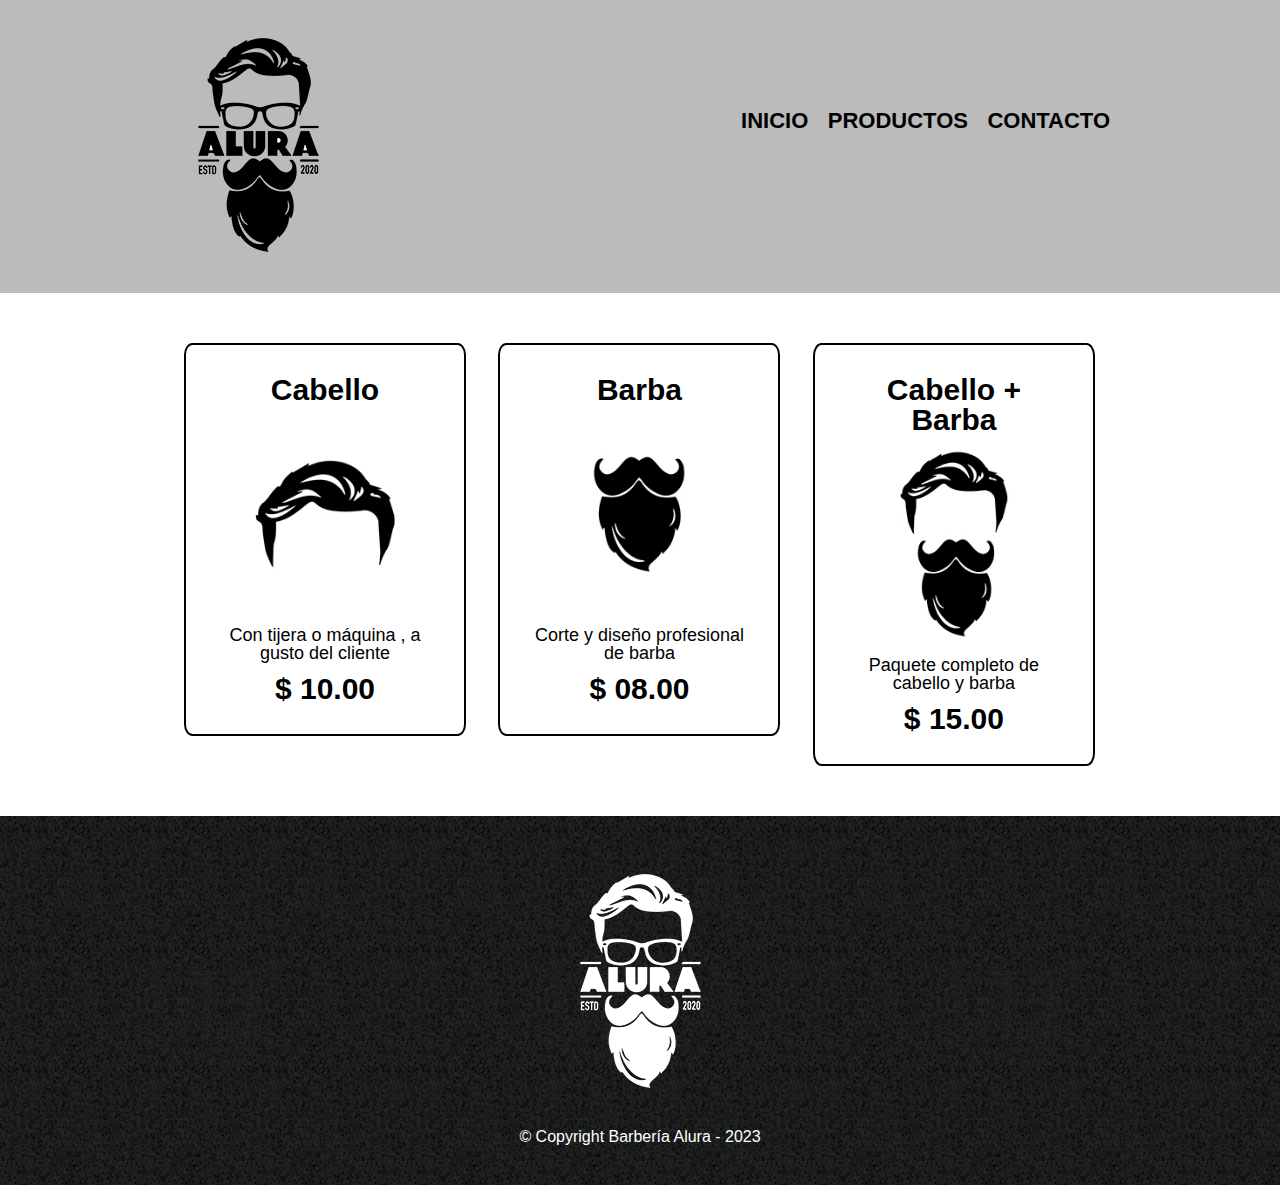
==== index.html @ a6b9d548 "se modificaron los nombres de la lista en nav" ====
<!DOCTYPE html>
<html lang="en">
<head>
    <meta charset="UTF-8">
    <meta http-equiv="X-UA-Compatible" content="IE=edge">
    <meta name="viewport" content="width=device-width, initial-scale=1.0">
    <link rel="stylesheet" href="reset.css">
    <link rel="stylesheet" href="productos.css">
    
    <title>branches git</title>
</head>
<body>
    <header>
        <div class="caja">
            <h1>
                <img src="imagenes/logo.png" alt="">
            </h1>
            <nav>
                <ul>
                    <li><a href="home.html">Inicio</a></li>
                    <li><a href="index.html">Productos</a></li>
                    <li><a href="Contacto.html">Contacto</a></li>
                </ul>
            </nav>
        </div>
    </header>
    
    <main id="prod">
        <ul>
            <li>
                <h2>Cabello</h2>
                <img src="imagenes/cabello.jpg" alt="">
                <p class="prod-descripcion">Con tijera o máquina , a gusto del cliente</p>
                <p class="prod-precio">$ 10.00</p>  
            </li>
            <li>
                <h2>Barba</h2>
                <img src="imagenes/barba.jpg" alt="">
                <p class="prod-descripcion">Corte y diseño profesional de barba</p>
                <p class="prod-precio">$ 08.00</p> 
            </li>
            <li>
                <h2>Cabello + Barba</h2>
                <img src="imagenes/cabello+barba.jpg" alt="">
                <p class="prod-descripcion">Paquete completo de cabello y barba</p>
                <p class="prod-precio">$ 15.00</p> 
            </li>
        </ul>
    </main>

    <footer>
        <img src="imagenes/logo-blanco.png" alt="">
        <p>&copy; Copyright Barbería Alura - 2023</p>
    </footer>
</body>
</html>
---- productos.css ----
header {
    background: #bbbbbb;
}

body {
    font-family: 'montserrat',sans-serif;
}
header nav ul li{
    display: inline;
    margin-left: 15px;
}
header nav a{
    text-decoration: none;
    color: black;
    text-transform: uppercase;
    font-weight: bold;
    font-size: 22px;
    
}
header nav a:hover{

    color: rgb(139, 128, 26);

}

header nav {
    position: absolute;
    top: 110px;
    right: 0;
}

.caja {
    position: relative;
    width: 940px;
    padding: 20px 0;
    margin: 0 auto;
}

#prod ul li {
    display: inline-block;
    text-align: center;
    width: 30%;
    vertical-align: top;
    padding: 30px;
    margin: 0 14px;
    box-sizing: border-box; 
    border: 2px solid black;
    border-radius: 3% ;
}
#prod ul :hover {
    border-color:  rgb(139, 128, 26);
}
#prod ul :hover h2 {
    font-size: 40px;
}
#prod ul :active {
    border-color:  rgb(26, 139, 77);
}
#prod ul {
    width: 940px;
    padding: 50px;
    margin: 0 auto;
}
#prod ul li h2 {
    font-size: 30px;
    font-weight: bold;
   
}
#prod .prod-descripcion {
    font-size: 18px;
}

#prod .prod-precio {
    font-size: 30px;
    font-weight: bold;
    margin-top: 12px;
}
#prod ul li img {
    width: 100%;
}

footer {
    text-align: center;
    background-image: url(imagenes/bg.jpg);
    padding: 40px;
    color: white;
}
footer p {
    margin-top: 20px;
    font-size: 16px;
}

/*unicode--table.com // para los simbolos unicos */

/*Css del Home*/
#banner {
    width: 100%;
}
.principal {
    padding: 2em 0;
    background: #FEFEFE;
    width: 60%;
    margin: 0 auto;
}


#caracteristicas section h1 {
    text-align: center;
    font-size: 2.5em;
    margin-bottom: 1em;
    clear: left;
}

#caracteristicas section p {
    margin-bottom: 1.5em;
}

#caracteristicas section strong {
    font-weight: bold;
}

#caracteristicas section em {
    font-style:italic ;
}


.utensilios {
    width: 120px;
    float: left;
    margin:  20px 20px 20px 0;
}

.diferencias section h1 {
    text-align: center;
    font-size: 2.5em;
    margin-bottom: 1em;
    clear: left;
}


.mapa h3 {
    text-align: center;
    font-size: 2.5em;
    margin-bottom: 1em;
}
.mapa {
    padding: 3em 0;
    width: 100%;
    /*background: linear-gradient(60deg,yellow 30%,blue ,red);*/
    background: linear-gradient(#FEFEFE,#888888)
}



.mapa .mapa-contenido {
    width: 60%;
    margin: 0 auto;
}
.mapa p {
    text-align: center;
    margin-bottom: 10px;
    text-shadow: 10px 10px 10px rgb(100, 96, 96);
}
.diferencias {
    padding: 3em 0;
    background: #888888;
    box-shadow: inset 0 0 30px #d6caca;
}
.diferencias .video  {
    width: 560px;
    margin: 1.5em  auto;
}
.contenido-diferenciales {
    width: 640px;
    margin: 0 auto;
   
}

.contenido-diferenciales .lista-diferenciales {
    width: 40%;
    display: inline-block;
    vertical-align: top;
    
}
.contenido-diferenciales img {
    width: 60%;
    transition: 300ms;
    box-shadow: 10px 10px 20px #000000,-10px -10px 20px #524747;
    /*https://developer.mozilla.org/en-US/docs/Web/CSS/CSS_Backgrounds_and_Borders/Box-shadow_generator*/
    /*para practicar con las sombras*/
}
.contenido-diferenciales img:hover {
    opacity:  50%;
}
.items {
    line-height: 1.5em;
}

.items::before{
    content: "✦";
}
.items:first-child{
    font-weight: bold ;
}

/*
main > p { esto es para modificar al elemento hijo que ese padre main no la jerarquia
    background-color: red;
}

img + p { modifica el elemnto p que este al mismo nivel de jerarquia de la imagen solo al siguiente
    background: red;
}

img ~ p { modifica el elemnto p que este al mismo nivel de jerarquia de la imagen todos 
    background: red;
}

.principal p:not(.ej){lo que hace es coger todos los elementos y con el not digo cual no quiero que tenga este estilo
    background: red;
}
*/

@media screen and (max-width:480px){
    body {
        background: red;
    }
    .caja,.principal ,.mapa,  .contenido-diferenciales img , .diferencias ,.contenido-diferenciales{
        width: auto;
    }
    .mapa-contenido{
        width: auto !important;
    }
    .caja h1 {
        text-align: center;
    
        
    }
    .caja nav {
        position:static ;
    }
    .contenido-diferenciales ,.contenido-diferenciales img{
        width: 100%;
    }
    .video {
        width: 100% !important;
    }
    
}
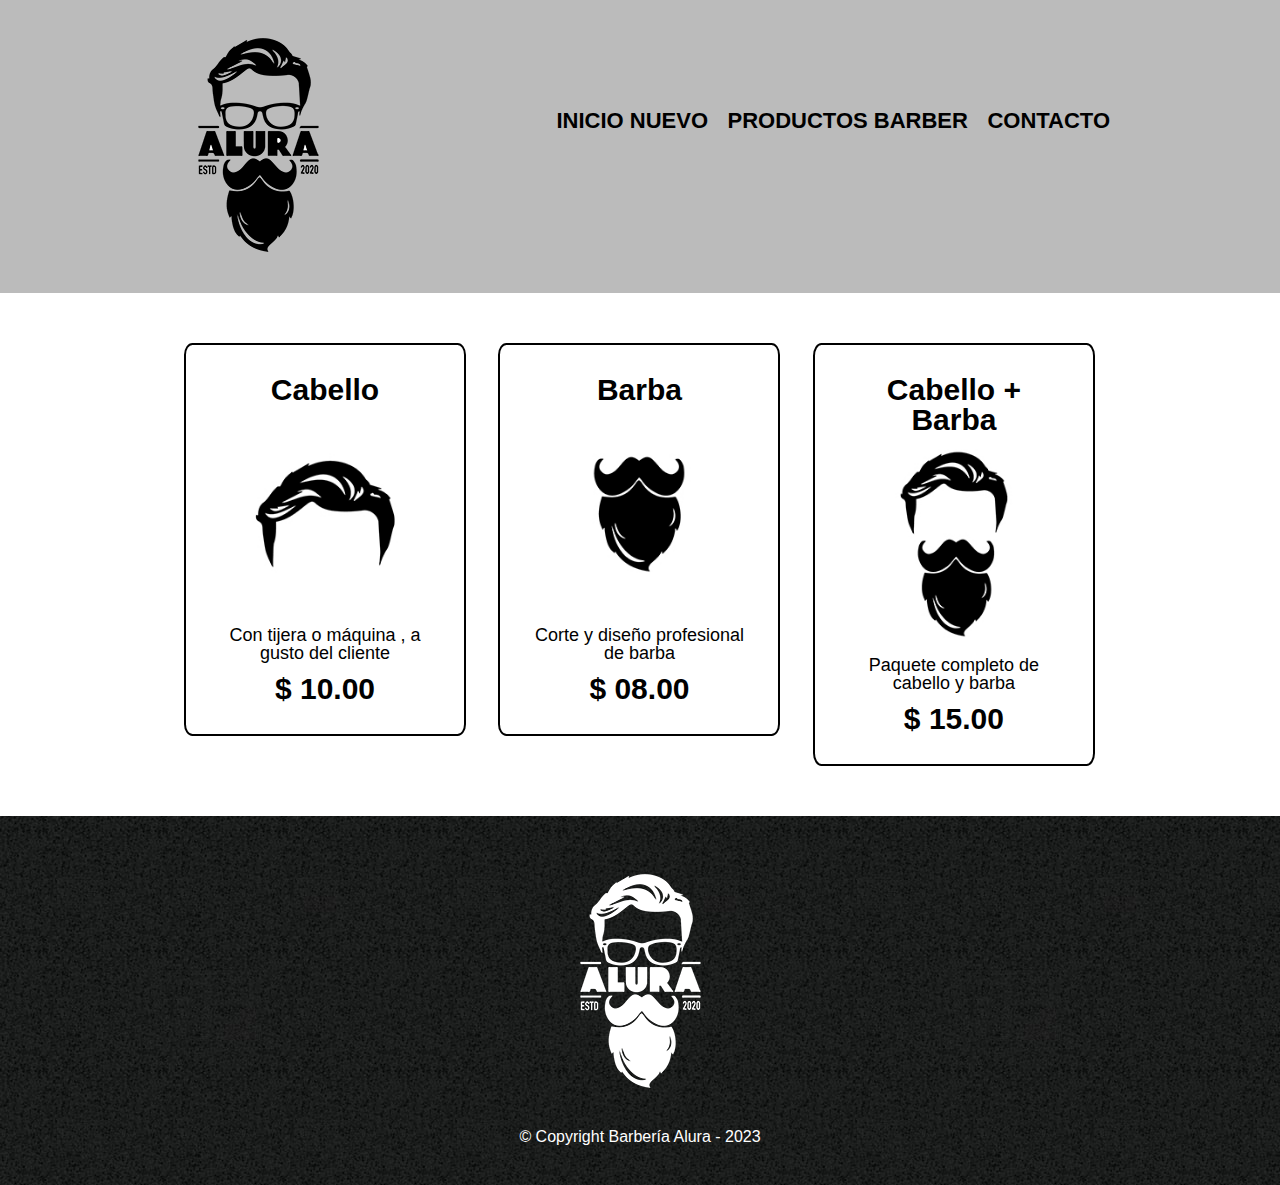
==== commit bc9c2a26: "Revert "se modificaron los nombres de la lista en nav"" ====
--- a/index.html
+++ b/index.html
@@ -17,8 +17,8 @@
             </h1>
             <nav>
                 <ul>
-                    <li><a href="home.html">Inicio</a></li>
-                    <li><a href="index.html">Productos</a></li>
+                    <li><a href="home.html">Inicio Nuevo</a></li>
+                    <li><a href="index.html">Productos barber</a></li>
                     <li><a href="Contacto.html">Contacto</a></li>
                 </ul>
             </nav>
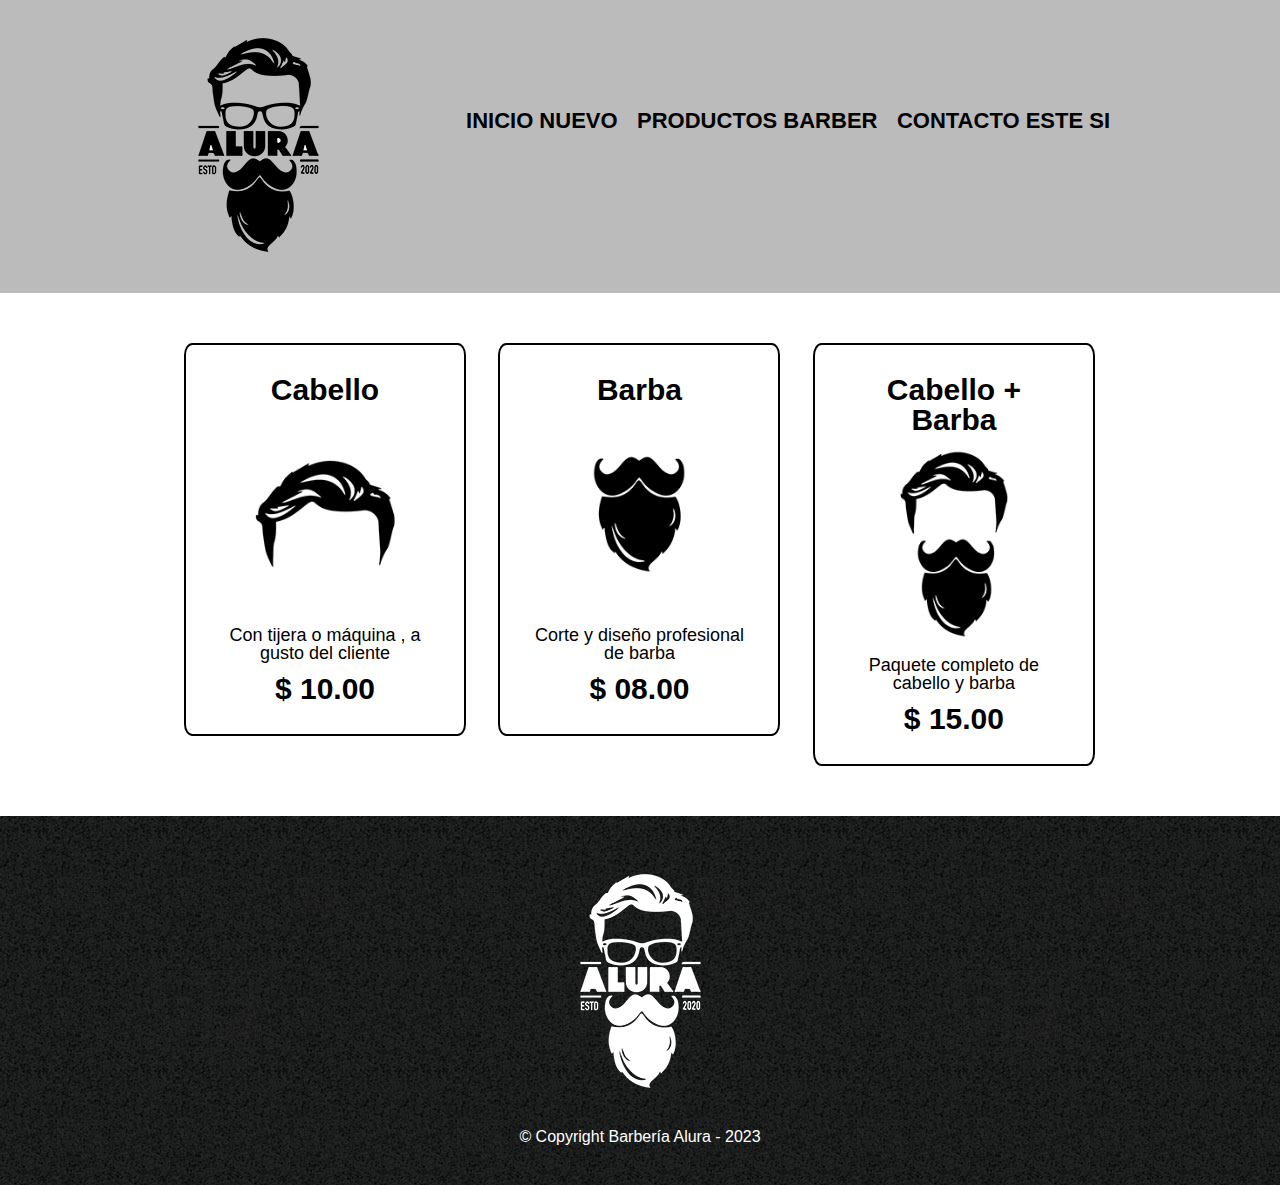
==== commit f03c485a: "se modifico el nombre de contactos" ====
--- a/index.html
+++ b/index.html
@@ -19,7 +19,7 @@
                 <ul>
                     <li><a href="home.html">Inicio Nuevo</a></li>
                     <li><a href="index.html">Productos barber</a></li>
-                    <li><a href="Contacto.html">Contacto</a></li>
+                    <li><a href="Contacto.html">Contacto este si</a></li>
                 </ul>
             </nav>
         </div>
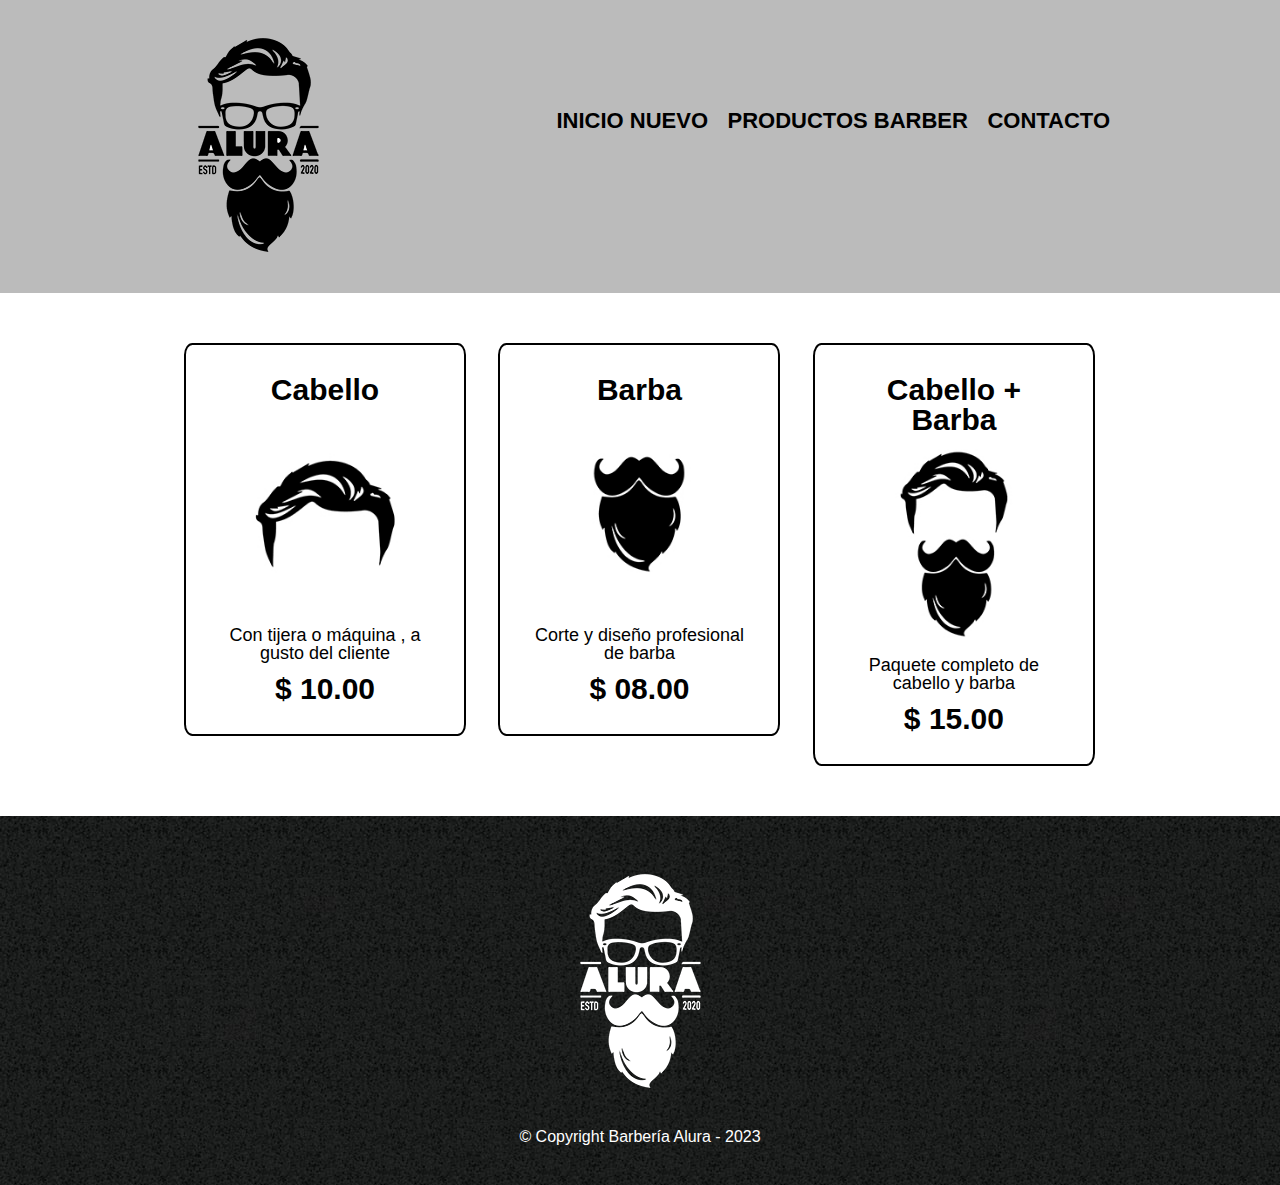
==== commit d66b4026: "Revert "se modifico el nombre de contactos"" ====
--- a/index.html
+++ b/index.html
@@ -19,7 +19,7 @@
                 <ul>
                     <li><a href="home.html">Inicio Nuevo</a></li>
                     <li><a href="index.html">Productos barber</a></li>
-                    <li><a href="Contacto.html">Contacto este si</a></li>
+                    <li><a href="Contacto.html">Contacto</a></li>
                 </ul>
             </nav>
         </div>
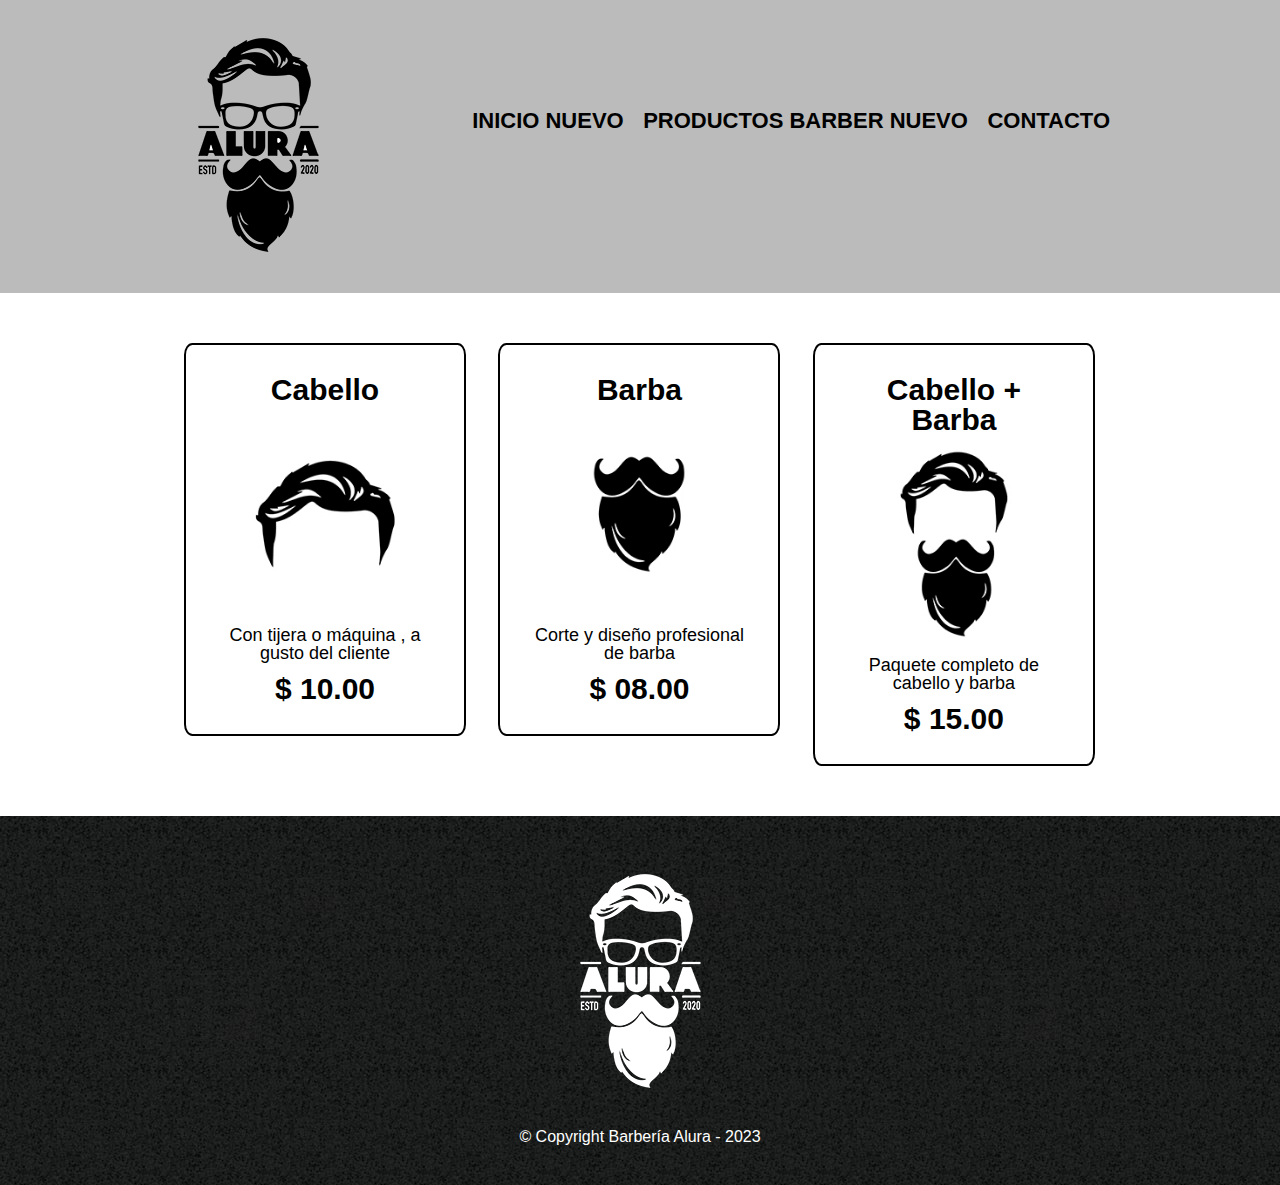
==== commit c0cd957b: "}" ====
--- a/index.html
+++ b/index.html
@@ -18,7 +18,7 @@
             <nav>
                 <ul>
                     <li><a href="home.html">Inicio Nuevo</a></li>
-                    <li><a href="index.html">Productos barber</a></li>
+                    <li><a href="index.html">Productos barber nuevo</a></li>
                     <li><a href="Contacto.html">Contacto</a></li>
                 </ul>
             </nav>
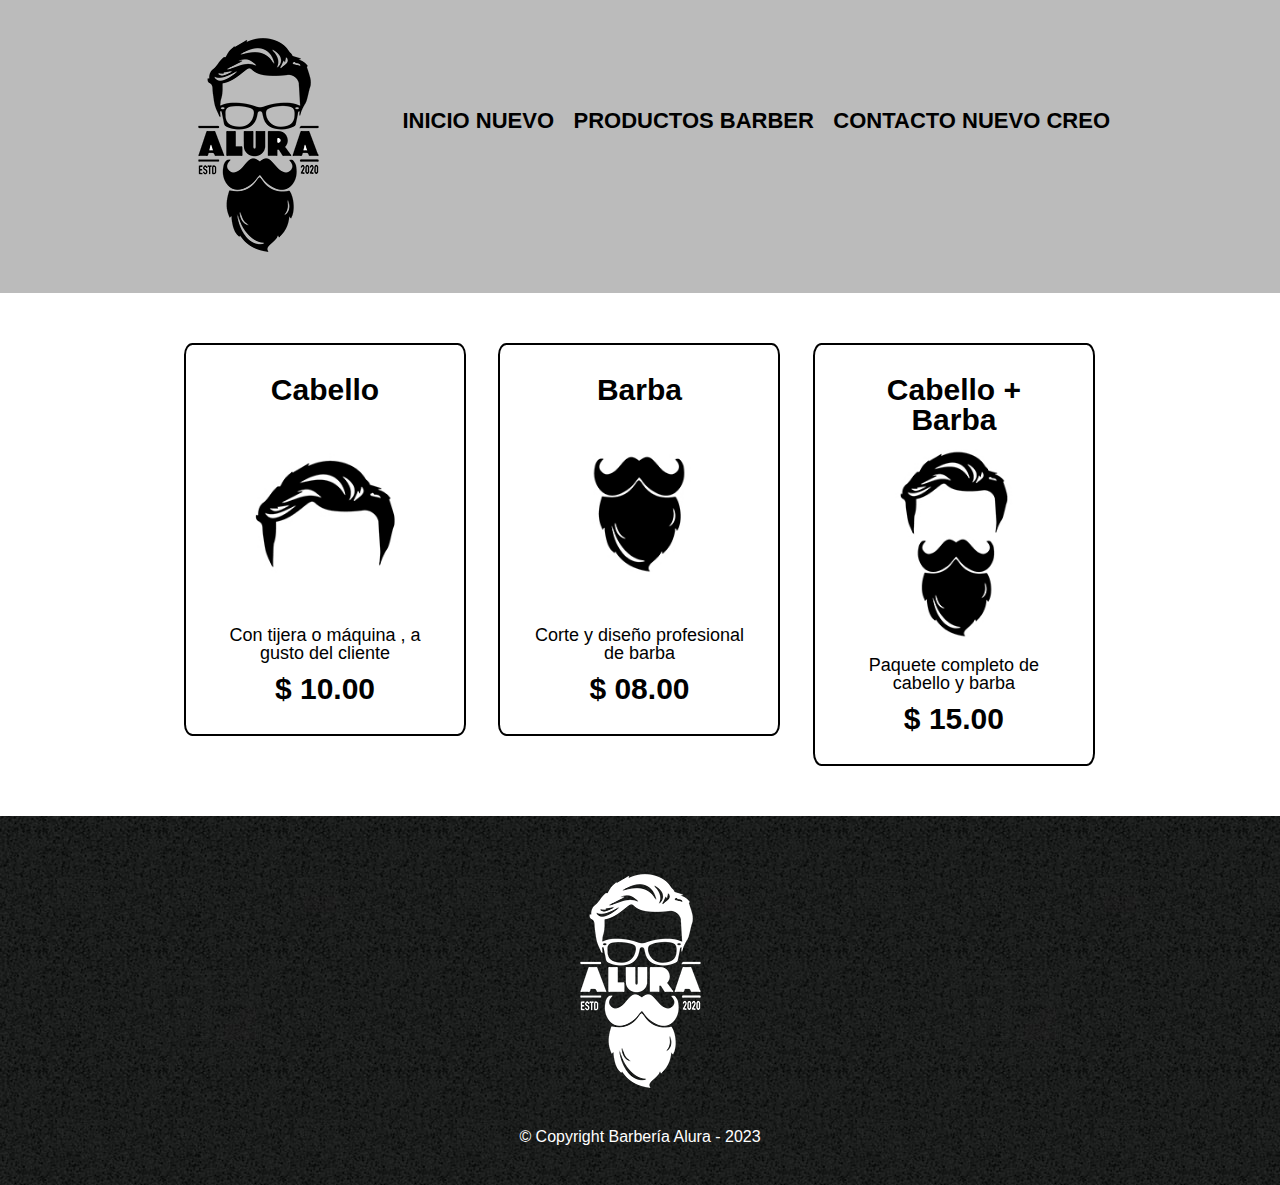
==== commit c57c806c: "corrigiendo error en nav" ====
--- a/index.html
+++ b/index.html
@@ -18,8 +18,9 @@
             <nav>
                 <ul>
                     <li><a href="home.html">Inicio Nuevo</a></li>
-                    <li><a href="index.html">Productos barber nuevo</a></li>
-                    <li><a href="Contacto.html">Contacto</a></li>
+
+                    <li><a href="index.html">Productos barber</a></li>
+                    <li><a href="Contacto.html">Contacto Nuevo creo</a></li>
                 </ul>
             </nav>
         </div>
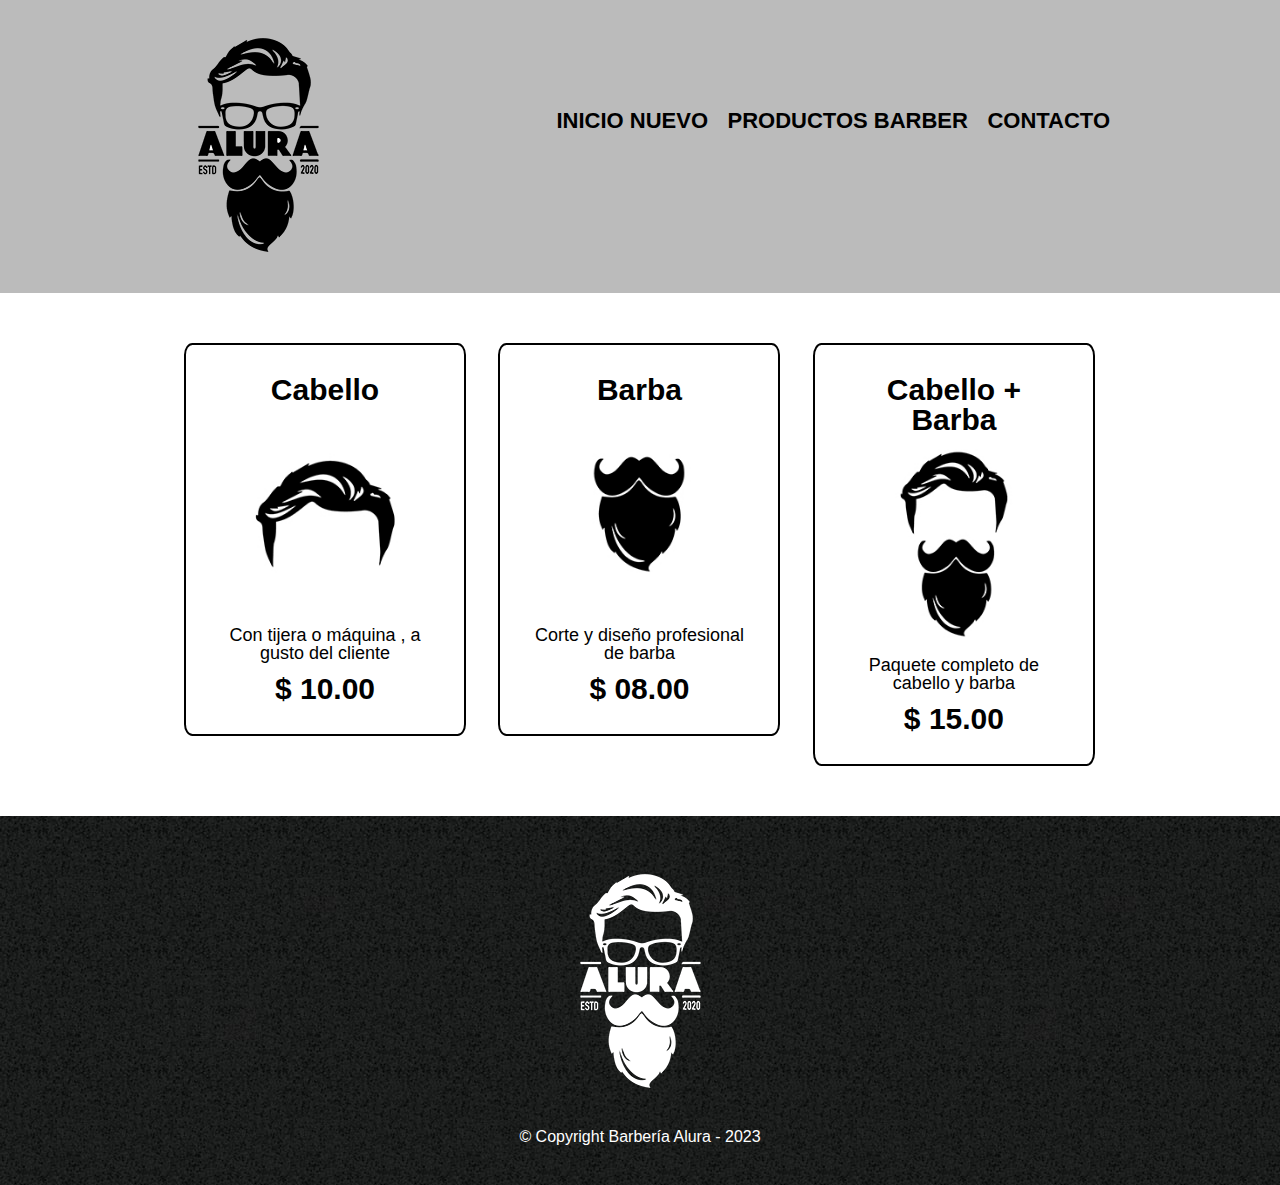
==== commit 92040e2d: "se realizaron correciones de vinculos entre paginas, en el nav" ====
--- a/index.html
+++ b/index.html
@@ -20,7 +20,7 @@
                     <li><a href="home.html">Inicio Nuevo</a></li>
 
                     <li><a href="index.html">Productos barber</a></li>
-                    <li><a href="Contacto.html">Contacto Nuevo creo</a></li>
+                    <li><a href="contacto.html">Contacto</a></li>
                 </ul>
             </nav>
         </div>
